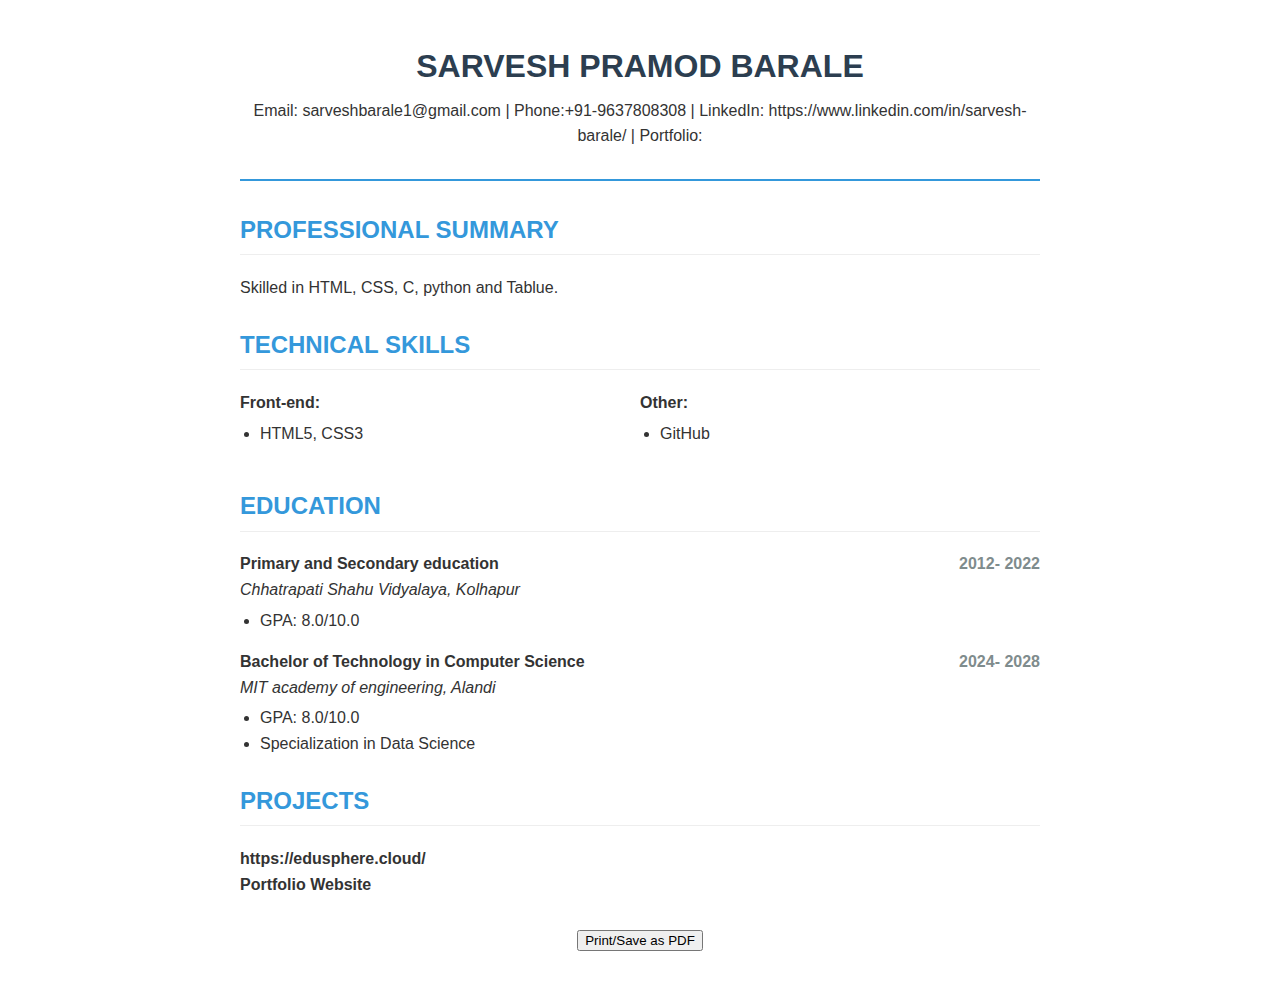
==== resume.html @ 0b8db91d "Add files via upload" ====
<!DOCTYPE html>
<html lang="en">
<head>
    <meta charset="UTF-8">
    <meta name="viewport" content="width=device-width, initial-scale=1.0">
    <title>Sarvesh Pramod Barale - Resume</title>
    <style>
        body {
            font-family: 'Segoe UI', Tahoma, Geneva, Verdana, sans-serif;
            line-height: 1.6;
            color: #333;
            max-width: 800px;
            margin: 0 auto;
            padding: 20px;
        }
        .header {
            text-align: center;
            margin-bottom: 30px;
            border-bottom: 2px solid #3498db;
            padding-bottom: 20px;
        }
        h1 {
            color: #2c3e50;
            margin-bottom: 5px;
        }
        .contact-info {
            margin-bottom: 10px;
        }
        h2 {
            color: #3498db;
            border-bottom: 1px solid #eee;
            padding-bottom: 5px;
            margin-top: 25px;
        }
        .section {
            margin-bottom: 20px;
        }
        .job, .education {
            margin-bottom: 15px;
        }
        .job-title, .degree {
            font-weight: bold;
            display: flex;
            justify-content: space-between;
        }
        .company, .school {
            font-style: italic;
        }
        .date {
            color: #7f8c8d;
        }
        ul {
            margin-top: 5px;
            padding-left: 20px;
        }
        .skills {
            display: flex;
            flex-wrap: wrap;
        }
        .skill-category {
            width: 48%;
            margin-right: 2%;
        }
        @media print {
            body {
                font-size: 12pt;
                padding: 0;
            }
            .no-print {
                display: none;
            }
        }
    </style>
</head>
<body>
    <div class="header">
        <h1>SARVESH PRAMOD BARALE</h1>
        <div class="contact-info">
            <span>Email: sarveshbarale1@gmail.com | </span>
            <span>Phone:+91-9637808308 | </span>
            <span>LinkedIn: https://www.linkedin.com/in/sarvesh-barale/ | </span>
            <span>Portfolio: </span>
        </div>
    </div>

    <div class="section">
        <h2>PROFESSIONAL SUMMARY</h2>
        <p> Skilled in HTML, CSS, C, python and Tablue.</p>
    </div>

    <div class="section">
        <h2>TECHNICAL SKILLS</h2>
        <div class="skills">
            <div class="skill-category">
                <strong>Front-end:</strong>
                <ul>
                    <li>HTML5, CSS3 </li>
                </ul>
            </div>
            <div class="skill-category">
                <strong>Other:</strong>
                <ul>
                    <li>GitHub</li>
                </ul>
            </div>
        </div>
    </div>

        
    <div class="section">
        <h2>EDUCATION</h2>
        <div class="education">
            <div class="degree">
                <span>Primary and Secondary education</span>
                <span class="date">2012- 2022</span>
            </div>
            <div class="school">Chhatrapati Shahu Vidyalaya, Kolhapur</div>
            <ul>
                <li>GPA: 8.0/10.0</li>
                
            </ul>
            <div class="degree">
                <span>Bachelor of Technology in Computer Science</span>
                <span class="date">2024- 2028</span>
            </div>
            <div class="school">MIT academy of engineering, Alandi</div>
            <ul>
                <li>GPA: 8.0/10.0</li>
                <li>Specialization in Data Science</li>
            </ul>
        </div>
    </div>

    <div class="section">
        <h2>PROJECTS</h2>
        <div class="job">
            <div class="job-title">https://edusphere.cloud/<E-Commerce Dashboard</div>
         
        </div>
        <div class="job">
            <div class="job-title">Portfolio Website</div>
          
        </div>
    </div>

    <div class="no-print" style="text-align: center; margin-top: 30px;">
        <button onclick="window.print()">Print/Save as PDF</button>
    </div>
</body>
</html>
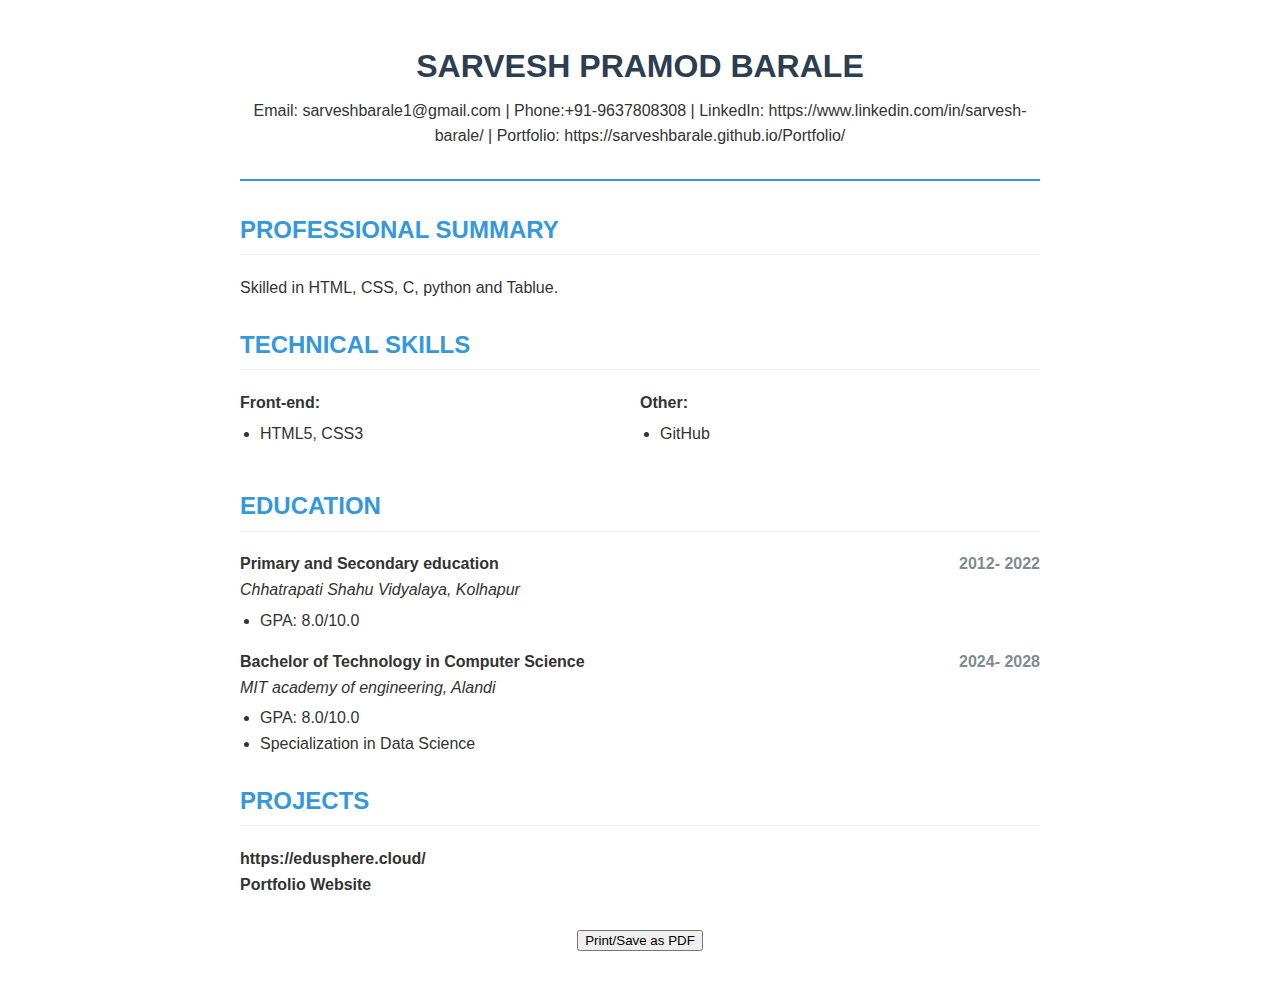
==== commit 50825cb5: "Add files via upload" ====
--- a/resume.html
+++ b/resume.html
@@ -79,7 +79,7 @@
             <span>Email: sarveshbarale1@gmail.com | </span>
             <span>Phone:+91-9637808308 | </span>
             <span>LinkedIn: https://www.linkedin.com/in/sarvesh-barale/ | </span>
-            <span>Portfolio: </span>
+            <span>Portfolio: https://sarveshbarale.github.io/Portfolio/ </span>
         </div>
     </div>
 
